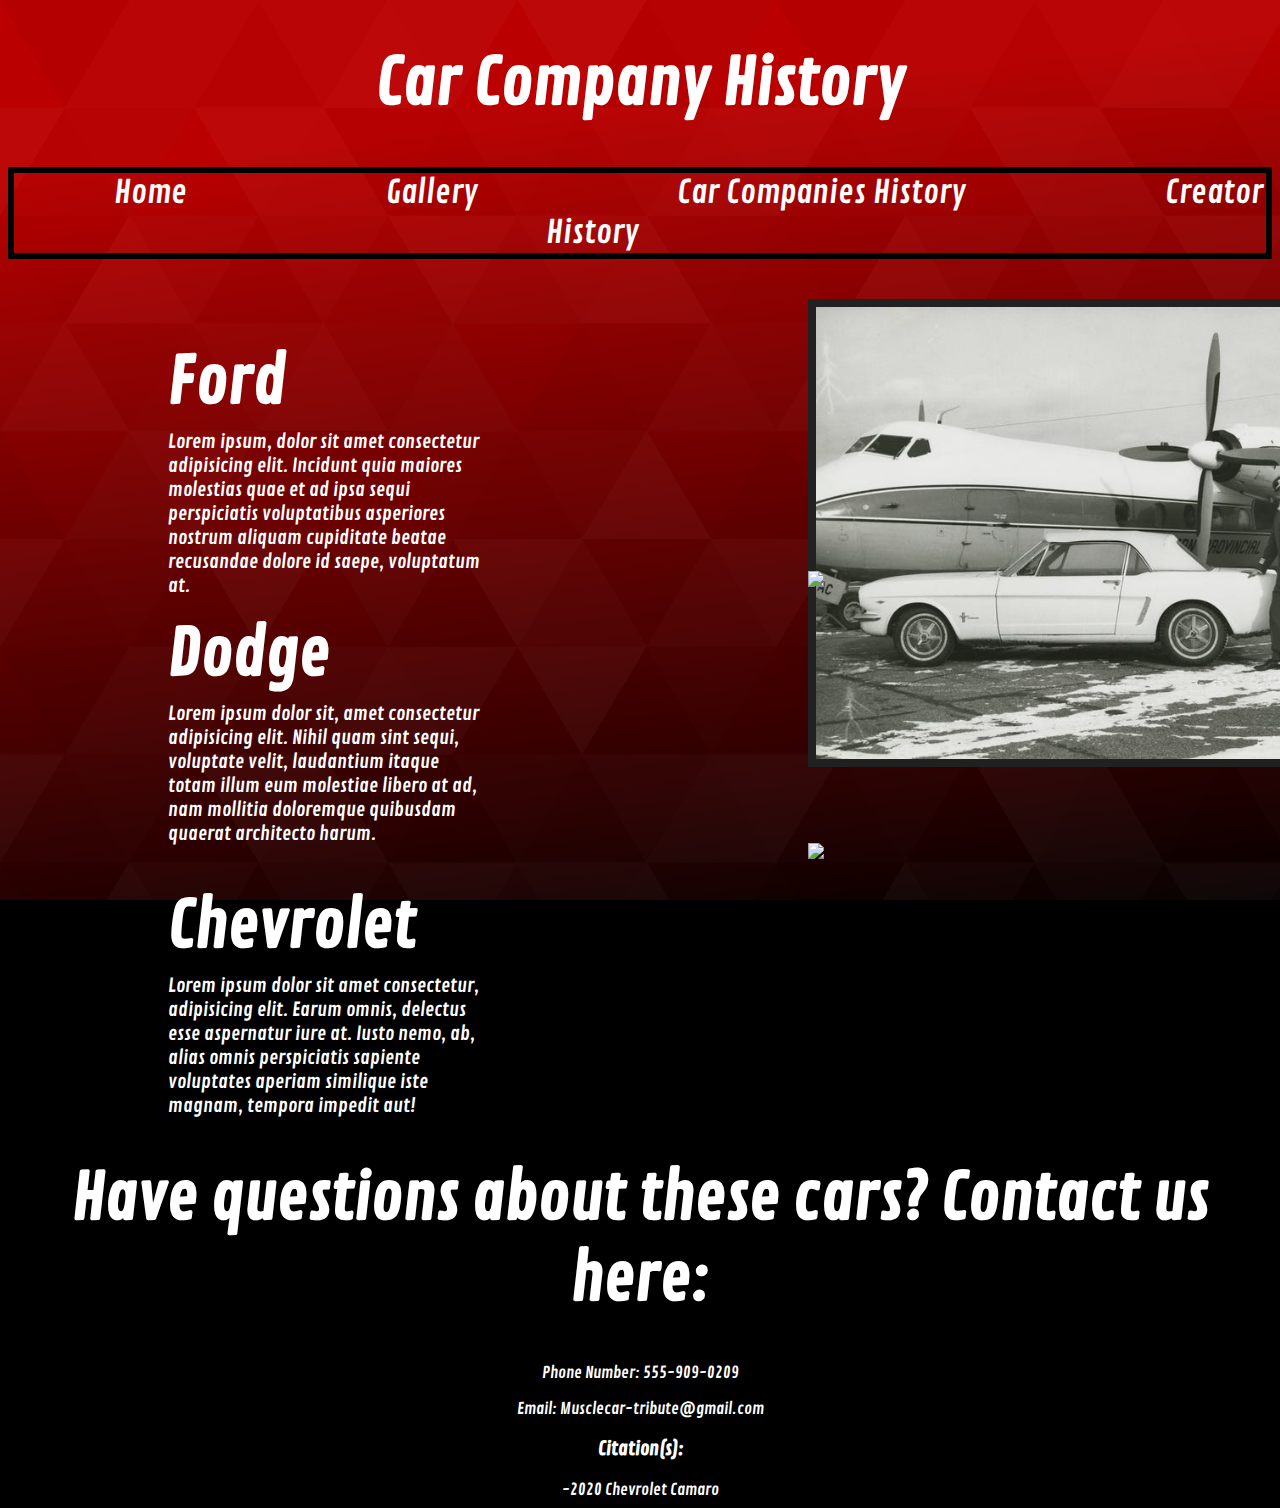
==== car company history.html @ 596dbefc "added another page, a new font, and images" ====
<!DOCTYPE html>
<html lang="en">
<head>
    <meta charset="UTF-8">
    <meta name="viewport" content="width=device-width, initial-scale=1.0">
    <title>Car Company History</title>
    <link rel="stylesheet" href="car company history.css">
    <link rel="icon" href="images/favicon logo.png" type="image/gif" sizes="32x32">
</head>
<body>
    
    <div class="heading">
    <h1 id="h-one">Car Company History</h1>
    </div>

    <div class="navigation">
    <a id="home" href="index.html">Home</a>
   <a id="gallery" href="">Gallery</a>
    <a id="carCompaniesHistory" href="car company history.html">Car Companies History</a>
    <a id="creatorHistory" href="">Creator History</a>
    </div><br><br>

    <div class="grid-container">
    <div class="fill"></div>
    <div class="item-1"><h1 id="h-one">Ford</h1></div>
    <div class="item-2"><p id="p-one">Lorem ipsum, dolor sit amet consectetur adipisicing elit. Incidunt quia maiores molestias quae et ad ipsa sequi perspiciatis voluptatibus asperiores nostrum aliquam cupiditate beatae recusandae dolore id saepe, voluptatum at.</p></div>
    <div class="item-3"><img id="img-1" src="images/first ford mustang.jpg"></div>
    <div class="fill2"></div>
    <div class="item-4"><h1 id="h-two">Dodge</h1></div>
    <div class="item-5"><p id="p-two">Lorem ipsum dolor sit, amet consectetur adipisicing elit. Nihil quam sint sequi, voluptate velit, laudantium itaque totam illum eum molestiae libero at ad, nam mollitia doloremque quibusdam quaerat architecto harum.</p></div>
    <div class="item-6"><img id="img-2" src="images/"></div>
    <div class="fill3"></div>
    <div class="item-7"><h1 id="h-three">Chevrolet</h1></div>
    <div class="item-8"><p id="p-three">Lorem ipsum dolor sit amet consectetur, adipisicing elit. Earum omnis, delectus esse aspernatur iure at. Iusto nemo, ab, alias omnis perspiciatis sapiente voluptates aperiam similique iste magnam, tempora impedit aut!</p></div>
    <div class="item-9"><img id="img-3" src="images/"></div>
    </div>

    <div class="footer">
    <h1 id="h-two">Have questions about these cars? Contact us here:</h1>
    <p id="p-1">Phone Number: 555-909-0209</p>
    <p id="p-2">Email: Musclecar-tribute@gmail.com</p>
    <h3 id="h3-one">Citation(s):</h3>
    <a id="a1" href="https://www.youtube.com/watch?v=B7-07gzPo2c">-2020 Chevrolet Camaro</a>
    </div>


</body>
</html>
---- car company history.css ----
body {
    background-color: #000000;
    background-image: url("data:image/svg+xml,%3Csvg xmlns='http://www.w3.org/2000/svg' width='100%25'%3E%3Cdefs%3E%3ClinearGradient id='a' gradientUnits='userSpaceOnUse' x1='0' x2='0' y1='0' y2='100%25' gradientTransform='rotate(173,960,484)'%3E%3Cstop offset='0' stop-color='%23000000'/%3E%3Cstop offset='1' stop-color='%23ba0000'/%3E%3C/linearGradient%3E%3Cpattern patternUnits='userSpaceOnUse' id='b' width='776' height='646.7' x='0' y='0' viewBox='0 0 1080 900'%3E%3Cg fill-opacity='0.03'%3E%3Cpolygon fill='%23444' points='90 150 0 300 180 300'/%3E%3Cpolygon points='90 150 180 0 0 0'/%3E%3Cpolygon fill='%23AAA' points='270 150 360 0 180 0'/%3E%3Cpolygon fill='%23DDD' points='450 150 360 300 540 300'/%3E%3Cpolygon fill='%23999' points='450 150 540 0 360 0'/%3E%3Cpolygon points='630 150 540 300 720 300'/%3E%3Cpolygon fill='%23DDD' points='630 150 720 0 540 0'/%3E%3Cpolygon fill='%23444' points='810 150 720 300 900 300'/%3E%3Cpolygon fill='%23FFF' points='810 150 900 0 720 0'/%3E%3Cpolygon fill='%23DDD' points='990 150 900 300 1080 300'/%3E%3Cpolygon fill='%23444' points='990 150 1080 0 900 0'/%3E%3Cpolygon fill='%23DDD' points='90 450 0 600 180 600'/%3E%3Cpolygon points='90 450 180 300 0 300'/%3E%3Cpolygon fill='%23666' points='270 450 180 600 360 600'/%3E%3Cpolygon fill='%23AAA' points='270 450 360 300 180 300'/%3E%3Cpolygon fill='%23DDD' points='450 450 360 600 540 600'/%3E%3Cpolygon fill='%23999' points='450 450 540 300 360 300'/%3E%3Cpolygon fill='%23999' points='630 450 540 600 720 600'/%3E%3Cpolygon fill='%23FFF' points='630 450 720 300 540 300'/%3E%3Cpolygon points='810 450 720 600 900 600'/%3E%3Cpolygon fill='%23DDD' points='810 450 900 300 720 300'/%3E%3Cpolygon fill='%23AAA' points='990 450 900 600 1080 600'/%3E%3Cpolygon fill='%23444' points='990 450 1080 300 900 300'/%3E%3Cpolygon fill='%23222' points='90 750 0 900 180 900'/%3E%3Cpolygon points='270 750 180 900 360 900'/%3E%3Cpolygon fill='%23DDD' points='270 750 360 600 180 600'/%3E%3Cpolygon points='450 750 540 600 360 600'/%3E%3Cpolygon points='630 750 540 900 720 900'/%3E%3Cpolygon fill='%23444' points='630 750 720 600 540 600'/%3E%3Cpolygon fill='%23AAA' points='810 750 720 900 900 900'/%3E%3Cpolygon fill='%23666' points='810 750 900 600 720 600'/%3E%3Cpolygon fill='%23999' points='990 750 900 900 1080 900'/%3E%3Cpolygon fill='%23999' points='180 0 90 150 270 150'/%3E%3Cpolygon fill='%23444' points='360 0 270 150 450 150'/%3E%3Cpolygon fill='%23FFF' points='540 0 450 150 630 150'/%3E%3Cpolygon points='900 0 810 150 990 150'/%3E%3Cpolygon fill='%23222' points='0 300 -90 450 90 450'/%3E%3Cpolygon fill='%23FFF' points='0 300 90 150 -90 150'/%3E%3Cpolygon fill='%23FFF' points='180 300 90 450 270 450'/%3E%3Cpolygon fill='%23666' points='180 300 270 150 90 150'/%3E%3Cpolygon fill='%23222' points='360 300 270 450 450 450'/%3E%3Cpolygon fill='%23FFF' points='360 300 450 150 270 150'/%3E%3Cpolygon fill='%23444' points='540 300 450 450 630 450'/%3E%3Cpolygon fill='%23222' points='540 300 630 150 450 150'/%3E%3Cpolygon fill='%23AAA' points='720 300 630 450 810 450'/%3E%3Cpolygon fill='%23666' points='720 300 810 150 630 150'/%3E%3Cpolygon fill='%23FFF' points='900 300 810 450 990 450'/%3E%3Cpolygon fill='%23999' points='900 300 990 150 810 150'/%3E%3Cpolygon points='0 600 -90 750 90 750'/%3E%3Cpolygon fill='%23666' points='0 600 90 450 -90 450'/%3E%3Cpolygon fill='%23AAA' points='180 600 90 750 270 750'/%3E%3Cpolygon fill='%23444' points='180 600 270 450 90 450'/%3E%3Cpolygon fill='%23444' points='360 600 270 750 450 750'/%3E%3Cpolygon fill='%23999' points='360 600 450 450 270 450'/%3E%3Cpolygon fill='%23666' points='540 600 630 450 450 450'/%3E%3Cpolygon fill='%23222' points='720 600 630 750 810 750'/%3E%3Cpolygon fill='%23FFF' points='900 600 810 750 990 750'/%3E%3Cpolygon fill='%23222' points='900 600 990 450 810 450'/%3E%3Cpolygon fill='%23DDD' points='0 900 90 750 -90 750'/%3E%3Cpolygon fill='%23444' points='180 900 270 750 90 750'/%3E%3Cpolygon fill='%23FFF' points='360 900 450 750 270 750'/%3E%3Cpolygon fill='%23AAA' points='540 900 630 750 450 750'/%3E%3Cpolygon fill='%23FFF' points='720 900 810 750 630 750'/%3E%3Cpolygon fill='%23222' points='900 900 990 750 810 750'/%3E%3Cpolygon fill='%23222' points='1080 300 990 450 1170 450'/%3E%3Cpolygon fill='%23FFF' points='1080 300 1170 150 990 150'/%3E%3Cpolygon points='1080 600 990 750 1170 750'/%3E%3Cpolygon fill='%23666' points='1080 600 1170 450 990 450'/%3E%3Cpolygon fill='%23DDD' points='1080 900 1170 750 990 750'/%3E%3C/g%3E%3C/pattern%3E%3C/defs%3E%3Crect x='0' y='0' fill='url(%23a)' width='100%25' height='100%25'/%3E%3Crect x='0' y='0' fill='url(%23b)' width='100%25' height='100%25'/%3E%3C/svg%3E");
    background-attachment: fixed;
    background-size: cover;
    font-family: font;
}

.heading {
    text-align: center;
}

.navigation {
    text-align: center;
    font-size: 2rem;
    border: solid .4rem black;
}

.navigation > a {
    border: solid 6rem transparent;
}

a {
    text-decoration: none;
    color: white;
}

a:visited {
    color: white;
}

a:hover {
   color: green;
   text-decoration: underline solid blue;
}

a:active {
    color: purple;
    text-decoration: underline solid yellow;
}

#h-one {
    color: white;
    font-size: 4rem;
}

.footer {
    text-align: center;
    color: white;
}

.grid-container {
    display: grid;
    grid-template-columns: 10rem 20rem 20rem 20rem;
    grid-template-rows: 7rem 10rem 7rem 10rem 7rem 10rem;
}

.fill {
    grid-column: 1/1;
    grid-row: 1/1;
}

.item-1 {
    grid-column: 2/2;
    grid-row: 1/1;
}

.item-2 {
    grid-column: 2/2;
    grid-row: 2/2;
}

.item-3 {
    grid-column: 4/4;
    grid-row: 1/1;
}

.fill2 {
    grid-column: 1/1;
    grid-row: 3/3;
}

.item-4 {
    grid-column: 2/2;
    grid-row: 3/3;
}

.item-5 {
    grid-column: 2/2;
    grid-row:4/4;
}

.item-6 {
    grid-column: 4/4;
    grid-row: 3/3;
}

.fill3 {
    grid-column: 1/1;
    grid-row: 5/5;
}

.item-7 {
    grid-column: 2/2;
    grid-row: 5/5;
}

.item-8 {
    grid-column: 2/2;
    grid-row: 6/6;
}

.item-9 {
    grid-column: 4/4;
    grid-row: 5/5;
}

#p-one {
    color: white;
    font-size: 1.2rem;
}

#p-two {
    color: white;
    font-size: 1.2rem;
}

#p-three {
    color: white;
    font-size: 1.2rem;
}
#h-two {
    color: white;
    font-size: 4rem;
}

#h-three {
    color: white;
    font-size: 4rem;
}

#img-1 {
    width: 35rem;
    border: solid .5rem rgb(34, 33, 33);
}

@font-face {
    font-family: font;
    src: url('fonts/ContrailOne-Regular.ttf')
}
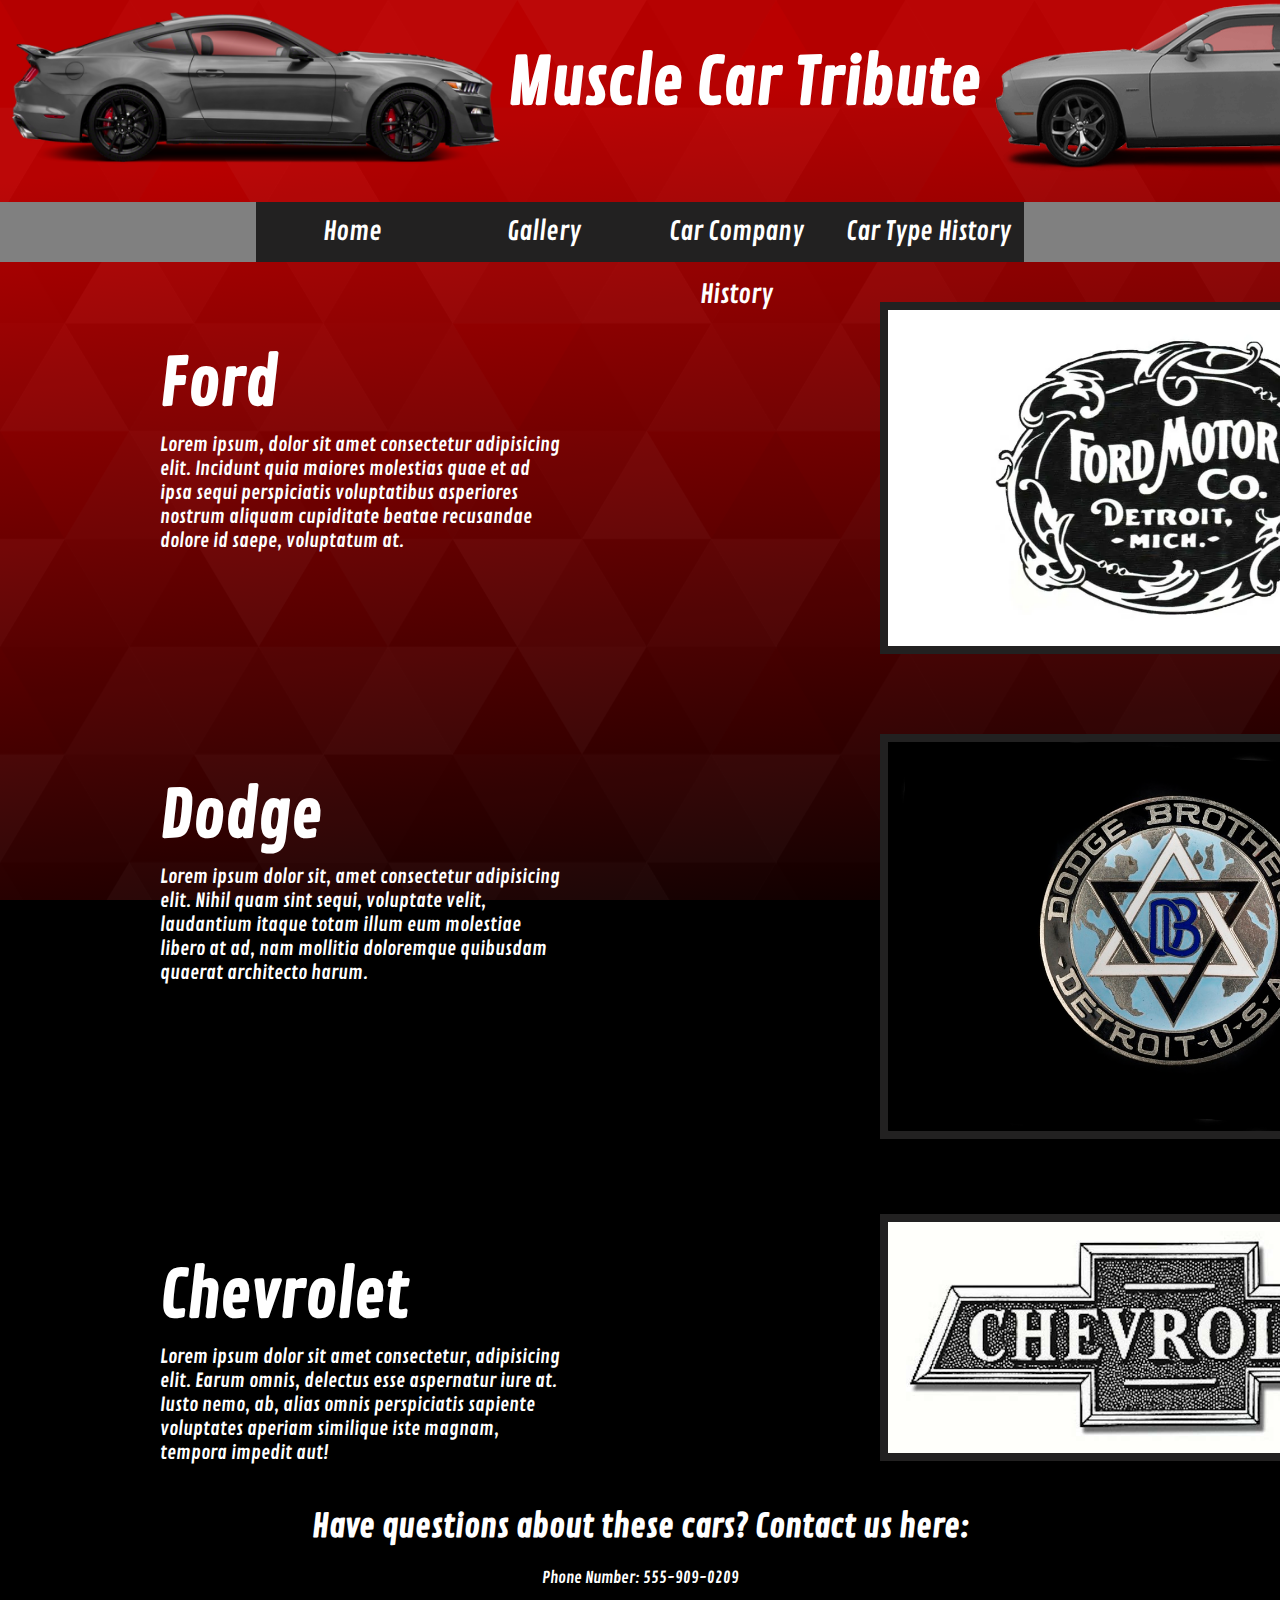
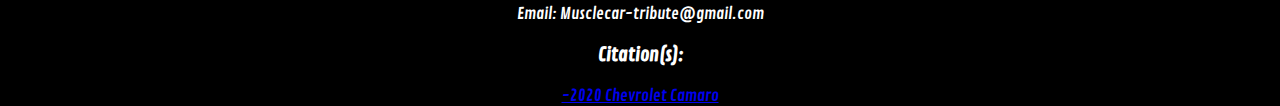
==== commit 842acc83: "added another page with three more images, finished the banner for the header, and reformatted every" ====
--- a/car company history.html
+++ b/car company history.html
@@ -10,29 +10,33 @@
 <body>
     
     <div class="heading">
-    <h1 id="h-one">Car Company History</h1>
+    <div class="heading-1"><img id="banner1" src="images/banner1.png"></div>
+    <div class="heading-2"><h1 id="h-one">Muscle Car Tribute</h1></div>
+    <div class="heading-3"><img id="banner2" src="images/banner2.png"></div>
     </div>
 
-    <div class="navigation">
-    <a id="home" href="index.html">Home</a>
-   <a id="gallery" href="">Gallery</a>
-    <a id="carCompaniesHistory" href="car company history.html">Car Companies History</a>
-    <a id="creatorHistory" href="">Creator History</a>
+    <div class="navContainer">
+    <div class="navBarExtra1"></div>
+    <div class="navBox1" id="navBox"><a href="index.html" id="navText">Home</a></div>
+    <div class="navBox2" id="navBox"><a href="" id="navText">Gallery</a></div>
+    <div class="navBox3" id="navBox"><a href="car company history.html" id="navText">Car Company History</a></div>
+    <div class="navBox4" id="navBox"><a href="car type history.html" id="navText">Car Type History</a></div>
+    <div class="navBarExtra2"></div>
     </div><br><br>
 
     <div class="grid-container">
     <div class="fill"></div>
     <div class="item-1"><h1 id="h-one">Ford</h1></div>
     <div class="item-2"><p id="p-one">Lorem ipsum, dolor sit amet consectetur adipisicing elit. Incidunt quia maiores molestias quae et ad ipsa sequi perspiciatis voluptatibus asperiores nostrum aliquam cupiditate beatae recusandae dolore id saepe, voluptatum at.</p></div>
-    <div class="item-3"><img id="img-1" src="images/first ford mustang.jpg"></div>
+    <div class="item-3"><img id="img-1" src="images/original ford logo.webp"></div>
     <div class="fill2"></div>
-    <div class="item-4"><h1 id="h-two">Dodge</h1></div>
+    <div class="item-4"><h1 id="h-one">Dodge</h1></div>
     <div class="item-5"><p id="p-two">Lorem ipsum dolor sit, amet consectetur adipisicing elit. Nihil quam sint sequi, voluptate velit, laudantium itaque totam illum eum molestiae libero at ad, nam mollitia doloremque quibusdam quaerat architecto harum.</p></div>
-    <div class="item-6"><img id="img-2" src="images/"></div>
+    <div class="item-6"><img id="img-2" src="images/original dodge logo.jpg"></div>
     <div class="fill3"></div>
-    <div class="item-7"><h1 id="h-three">Chevrolet</h1></div>
+    <div class="item-7"><h1 id="h-one">Chevrolet</h1></div>
     <div class="item-8"><p id="p-three">Lorem ipsum dolor sit amet consectetur, adipisicing elit. Earum omnis, delectus esse aspernatur iure at. Iusto nemo, ab, alias omnis perspiciatis sapiente voluptates aperiam similique iste magnam, tempora impedit aut!</p></div>
-    <div class="item-9"><img id="img-3" src="images/"></div>
+    <div class="item-9"><img id="img-3" src="images/original chevrolet logo.png"></div>
     </div>
 
     <div class="footer">
--- a/car company history.css
+++ b/car company history.css
@@ -4,40 +4,76 @@
     background-attachment: fixed;
     background-size: cover;
     font-family: font;
+    margin: 0;
 }
 
 .heading {
+    display: grid;
     text-align: center;
+    grid-template-columns: 31rem 31rem 30rem;
+    grid-template-rows: 0.1rem;
 }
 
-.navigation {
-    text-align: center;
-    font-size: 2rem;
-    border: solid .4rem black;
+#banner1 {
+    width: 32rem;
+    height: 11rem;
 }
 
-.navigation > a {
-    border: solid 6rem transparent;
+#banner2 {
+    width: 31.5rem;
+    height: 11rem;
 }
 
-a {
+#navText {
+    text-align: center;
+    font-size: 1.6rem;
+    color: white;
     text-decoration: none;
-    color: white;
-}
-
-a:visited {
-    color: white;
-}
-
-a:hover {
-   color: green;
-   text-decoration: underline solid blue;
-}
-
-a:active {
-    color: purple;
-    text-decoration: underline solid yellow;
-}
+  }
+  
+  #navBox:hover {
+    background-color: #404040;
+  }
+  
+  .navContainer {
+    display: grid;
+    flex-wrap: wrap;
+    grid-template-columns: 20% repeat(4, 15%) 20%;
+    grid-template-rows: 200px 60px;
+    text-align: center;
+    vertical-align: middle;
+    line-height: 60px;
+  }
+    .navBox1 {
+        grid-column: 2 / span 1;
+        grid-row: 2 / span 1;
+        background-color: rgb(34, 33, 33);
+    }
+    .navBox2 {
+        grid-column: 3 / span 1;
+        grid-row: 2 / span 1;
+        background-color: rgb(34, 33, 33);
+    }
+    .navBox3 {
+        grid-column: 4 / span 1;
+        grid-row: 2 / span 1;
+        background-color: rgb(34, 33, 33);
+    }
+    .navBox4 {
+        grid-column: 5 / span 1;
+        grid-row: 2 / span 1;
+        background-color: rgb(34, 33, 33);
+    }
+    .navBarExtra1 {
+        grid-column: 1 / span 1;
+        grid-row: 2 / span 1;
+        background-color: #808080;
+    }
+    .navBarExtra2 {
+        grid-column: 6 / span 1;
+        grid-row: 2 / span 1;
+        background-color: #808080;
+    }
 
 #h-one {
     color: white;
@@ -51,8 +87,8 @@
 
 .grid-container {
     display: grid;
-    grid-template-columns: 10rem 20rem 20rem 20rem;
-    grid-template-rows: 7rem 10rem 7rem 10rem 7rem 10rem;
+    grid-template-columns: 10rem 25rem 20rem 20rem;
+    grid-template-rows: 7rem 20rem 7rem 23rem 7rem 10rem;
 }
 
 .fill {
@@ -129,17 +165,18 @@
     color: white;
     font-size: 1.2rem;
 }
-#h-two {
-    color: white;
-    font-size: 4rem;
+
+#img-1 {
+    width: 35rem;
+    border: solid .5rem rgb(34, 33, 33);
 }
 
-#h-three {
-    color: white;
-    font-size: 4rem;
+#img-2 {
+    width: 35rem;
+    border: solid .5rem rgb(34, 33, 33);
 }
 
-#img-1 {
+#img-3 {
     width: 35rem;
     border: solid .5rem rgb(34, 33, 33);
 }
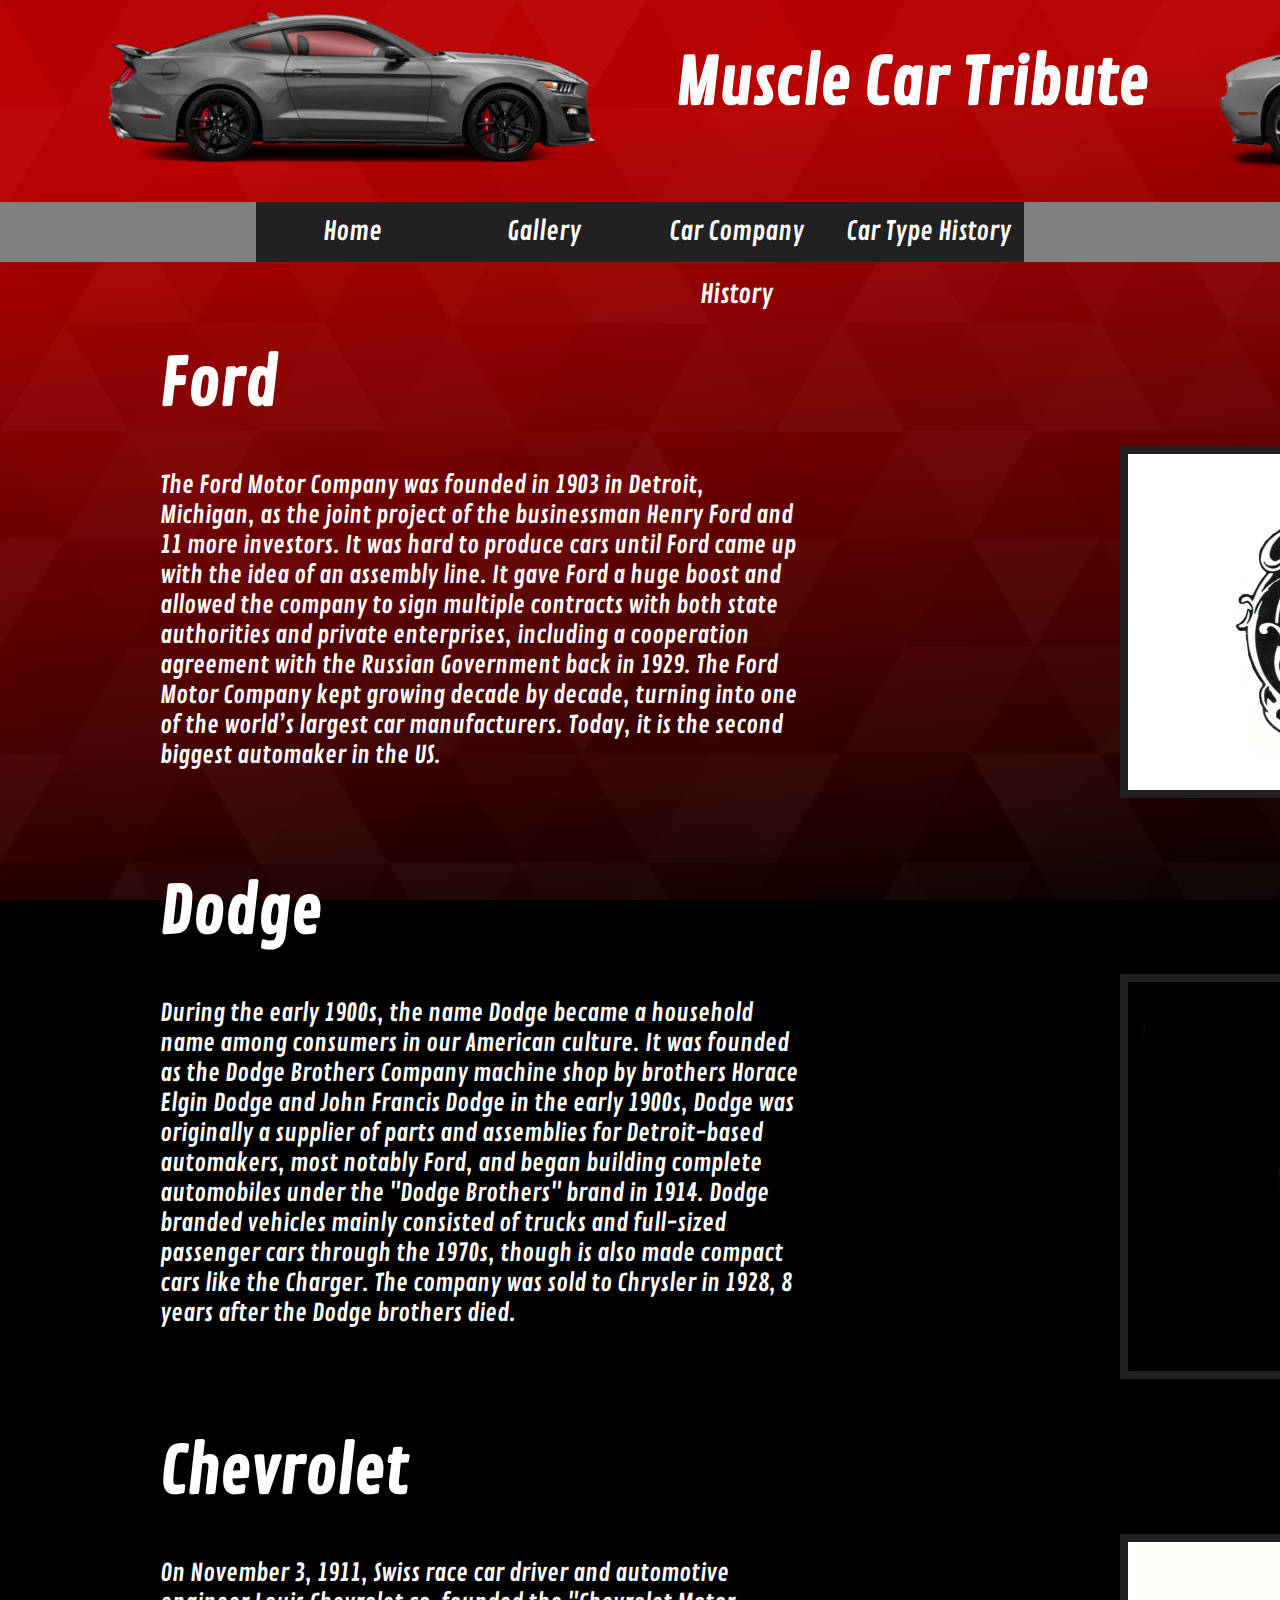
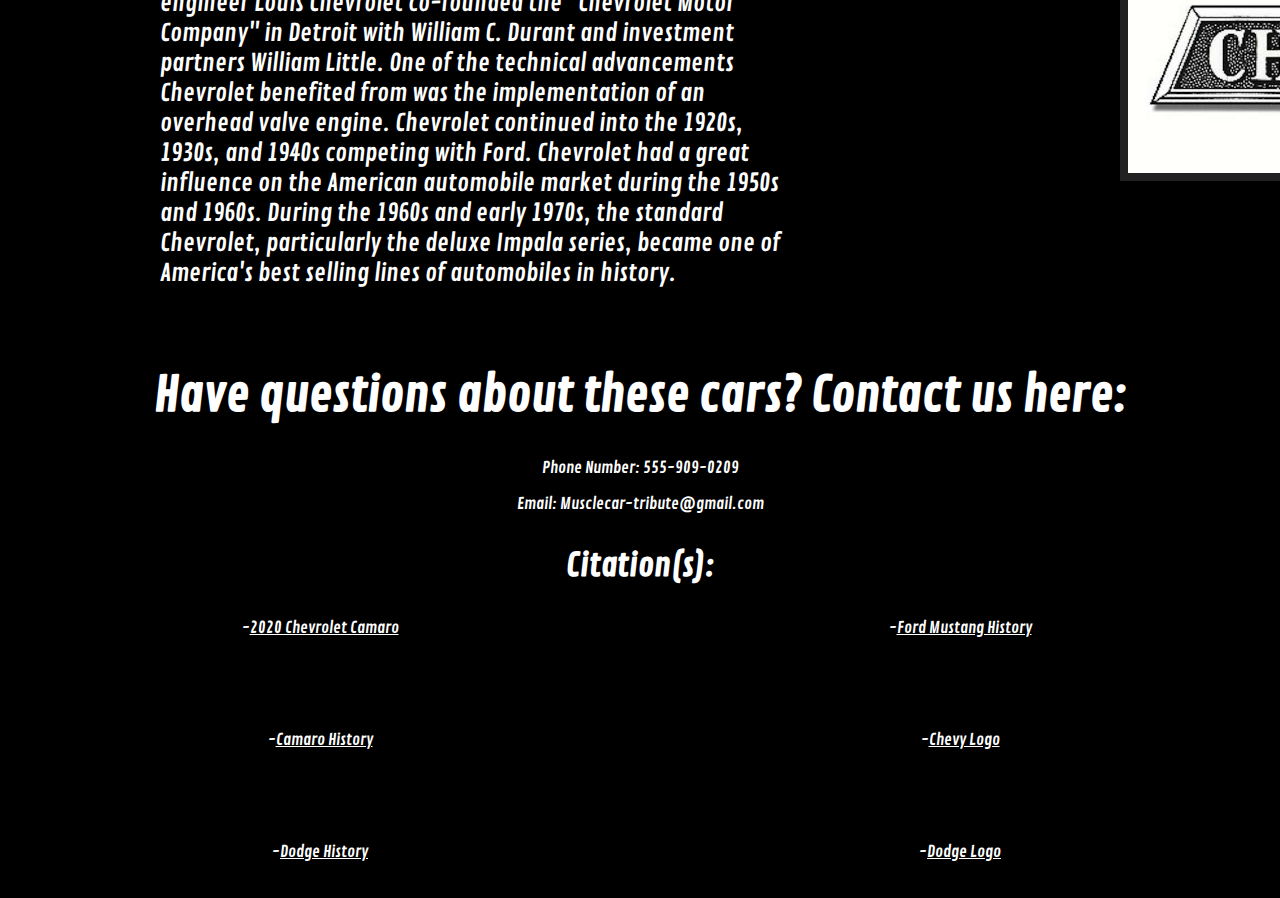
==== commit 3b947af4: "reformatted all of the pages, fixed the footer, added more content to two of the pages, and restyled" ====
--- a/car company history.html
+++ b/car company history.html
@@ -3,7 +3,7 @@
 <head>
     <meta charset="UTF-8">
     <meta name="viewport" content="width=device-width, initial-scale=1.0">
-    <title>Car Company History</title>
+    <title>Muscle Car Tribute</title>
     <link rel="stylesheet" href="car company history.css">
     <link rel="icon" href="images/favicon logo.png" type="image/gif" sizes="32x32">
 </head>
@@ -18,7 +18,7 @@
     <div class="navContainer">
     <div class="navBarExtra1"></div>
     <div class="navBox1" id="navBox"><a href="index.html" id="navText">Home</a></div>
-    <div class="navBox2" id="navBox"><a href="" id="navText">Gallery</a></div>
+    <div class="navBox2" id="navBox"><a href="gallery.html" id="navText">Gallery</a></div>
     <div class="navBox3" id="navBox"><a href="car company history.html" id="navText">Car Company History</a></div>
     <div class="navBox4" id="navBox"><a href="car type history.html" id="navText">Car Type History</a></div>
     <div class="navBarExtra2"></div>
@@ -27,24 +27,33 @@
     <div class="grid-container">
     <div class="fill"></div>
     <div class="item-1"><h1 id="h-one">Ford</h1></div>
-    <div class="item-2"><p id="p-one">Lorem ipsum, dolor sit amet consectetur adipisicing elit. Incidunt quia maiores molestias quae et ad ipsa sequi perspiciatis voluptatibus asperiores nostrum aliquam cupiditate beatae recusandae dolore id saepe, voluptatum at.</p></div>
+    <div class="item-2"><p id="p-one">The Ford Motor Company was founded in 1903 in Detroit, Michigan, as the joint project of the businessman Henry Ford and 11 more investors. It was hard to produce cars until Ford came up with the idea of an assembly line. It gave Ford a huge boost and allowed the company to sign multiple contracts with both state authorities and private enterprises, including a cooperation agreement with the Russian Government back in 1929. The Ford Motor Company kept growing decade by decade, turning into one of the world’s largest car manufacturers. Today, it is the second biggest automaker in the US.</p></div>
     <div class="item-3"><img id="img-1" src="images/original ford logo.webp"></div>
     <div class="fill2"></div>
     <div class="item-4"><h1 id="h-one">Dodge</h1></div>
-    <div class="item-5"><p id="p-two">Lorem ipsum dolor sit, amet consectetur adipisicing elit. Nihil quam sint sequi, voluptate velit, laudantium itaque totam illum eum molestiae libero at ad, nam mollitia doloremque quibusdam quaerat architecto harum.</p></div>
+    <div class="item-5"><p id="p-one">During the early 1900s, the name Dodge became a household name among consumers in our American culture. It was founded as the Dodge Brothers Company machine shop by brothers Horace Elgin Dodge and John Francis Dodge in the early 1900s, Dodge was originally a supplier of parts and assemblies for Detroit-based automakers, most notably Ford, and began building complete automobiles under the "Dodge Brothers" brand in 1914. Dodge branded vehicles mainly consisted of trucks and full-sized passenger cars through the 1970s, though is also made compact cars like the Charger. The company was sold to Chrysler in 1928, 8 years after the Dodge brothers died.</p></div>
     <div class="item-6"><img id="img-2" src="images/original dodge logo.jpg"></div>
     <div class="fill3"></div>
     <div class="item-7"><h1 id="h-one">Chevrolet</h1></div>
-    <div class="item-8"><p id="p-three">Lorem ipsum dolor sit amet consectetur, adipisicing elit. Earum omnis, delectus esse aspernatur iure at. Iusto nemo, ab, alias omnis perspiciatis sapiente voluptates aperiam similique iste magnam, tempora impedit aut!</p></div>
+    <div class="item-8"><p id="p-one">On November 3, 1911, Swiss race car driver and automotive engineer Louis Chevrolet co-founded the "Chevrolet Motor Company" in Detroit with William C. Durant and investment partners William Little. One of the technical advancements Chevrolet benefited from was the implementation of an overhead valve engine. Chevrolet continued into the 1920s, 1930s, and 1940s competing with Ford. Chevrolet had a great influence on the American automobile market during the 1950s and 1960s. During the 1960s and early 1970s, the standard Chevrolet, particularly the deluxe Impala series, became one of America's best selling lines of automobiles in history.</p></div>
     <div class="item-9"><img id="img-3" src="images/original chevrolet logo.png"></div>
     </div>
 
-    <div class="footer">
     <h1 id="h-two">Have questions about these cars? Contact us here:</h1>
     <p id="p-1">Phone Number: 555-909-0209</p>
-    <p id="p-2">Email: Musclecar-tribute@gmail.com</p>
+    <p id="p-1">Email: Musclecar-tribute@gmail.com</p>
     <h3 id="h3-one">Citation(s):</h3>
-    <a id="a1" href="https://www.youtube.com/watch?v=B7-07gzPo2c">-2020 Chevrolet Camaro</a>
+
+    <div class="footer">
+    <div class="f1"<p id="p-3">-<a id="a1" href="https://www.youtube.com/watch?v=B7-07gzPo2c" target="_blank">2020 Chevrolet Camaro</a></p></div>
+    <div class="f2"<p id="p-3">-<a id="a1" href="https://www.automobilemag.com/news/ford-mustang-history-generations-models-specifications/" target="_blank">Ford Mustang History</a></p></div>
+    <div class="f3"<p id="p-3">-<a id="a1" href="https://www.carcovers.com/resources/the-history-of-dodge-challenger/" target="_blank">Dodge Challenger History</a></p></div>
+    <div class="f4"<p id="p-3">-<a id="a1" href="https://www.caranddriver.com/features/g15382545/chevrolet-camaro-generations-body-styles/?slide=45" target="_blank">Camaro History</a></p></div>
+    <div class="f5"<p id="p-3">-<a id="a1" href="https://www.equipmentworld.com/equipment/article/14952248/trace-the-100-year-evolution-of-chevrolets-bowtie-logo-and-the-vehicles-it-has-adorned-gallery" target="_blank">Chevy Logo</a></p></div>
+    <div class="f6"<p id="p-3">-<a id="a1" href="https://en.wikipedia.org/wiki/Chevrolet" target="_blank">Chevy History</a></p></div>
+    <div class="f7" <p id="p-3">-<a id="a1" href="https://en.wikipedia.org/wiki/Dodge" target="_blank">Dodge History</a></p></div>
+    <div class="f8"<p id="p-3">-<a id="a1" href="https://inkbotdesign.com/ford-logo-design/" target="_blank">Dodge Logo</a></p></div>
+    <div class="f9"<p id="p-3"></p>-<a id="a1" href="https://www.freep.com/story/money/cars/mark-phelan/2019/09/23/ford-mustang-henry-ford-museum-harry-phillips/2378595001/" target="_blank">First Ford Mustang</a></div>
     </div>
 
 
--- a/car company history.css
+++ b/car company history.css
@@ -10,18 +10,25 @@
 .heading {
     display: grid;
     text-align: center;
-    grid-template-columns: 31rem 31rem 30rem;
+    grid-template-columns: 38rem 38rem 38rem;
     grid-template-rows: 0.1rem;
 }
 
 #banner1 {
     width: 32rem;
     height: 11rem;
+    float: right;
+}
+
+#h-one {
+    color: white;
+    font-size: 4rem;
 }
 
 #banner2 {
     width: 31.5rem;
     height: 11rem;
+    float: left;
 }
 
 #navText {
@@ -29,13 +36,13 @@
     font-size: 1.6rem;
     color: white;
     text-decoration: none;
-  }
-  
-  #navBox:hover {
+}
+
+#navBox:hover {
     background-color: #404040;
-  }
-  
-  .navContainer {
+}
+
+.navContainer {
     display: grid;
     flex-wrap: wrap;
     grid-template-columns: 20% repeat(4, 15%) 20%;
@@ -43,7 +50,7 @@
     text-align: center;
     vertical-align: middle;
     line-height: 60px;
-  }
+    }
     .navBox1 {
         grid-column: 2 / span 1;
         grid-row: 2 / span 1;
@@ -75,20 +82,81 @@
         background-color: #808080;
     }
 
-#h-one {
-    color: white;
-    font-size: 4rem;
-}
-
-.footer {
-    text-align: center;
-    color: white;
-}
+    .footer {
+        display: grid;
+        grid-template-columns: 40rem 40rem;
+        grid-template-rows: 7rem 7rem;
+        text-align: center;
+        color: white;
+    }
+    
+    .f1 {
+        grid-column: 1/1;
+        grid-row: 1/1;
+    }
+    
+    .f2 {
+        grid-column: 2/2;
+        grid-row: 1/1;
+    }
+    
+    .f3 {
+        grid-column: 3/3;
+        grid-row: 1/1;
+    }
+    
+    .f4 {
+        grid-column: 1/1;
+        grid-row: 2/2;
+    }
+    
+    .f5 {
+        grid-column: 2/2;
+        grid-row: 2/2;
+    }
+    
+    .f6 {
+        grid-column: 3/3;
+        grid-row: 2/2;
+    }
+    
+    .f7 {
+        grid-column: 1/1;
+        grid-row: 3/3;
+    }
+    
+    .f8 {
+        grid-column: 2/2;
+        grid-row: 3/3;
+    }
+    
+    .f9 {
+        grid-column: 3/3;
+        grid-row: 3/3;
+    }
+    
+    #h-two {
+        color: white;
+        font-size: 3rem;
+        text-align: center;
+    }
+    
+    #p-1 {
+        color: white;
+        font-size: 1rem;
+        text-align: center;
+    }
+    
+    #h3-one {
+        color: white;
+        font-size: 2rem;
+        text-align: center;
+    }
 
 .grid-container {
     display: grid;
-    grid-template-columns: 10rem 25rem 20rem 20rem;
-    grid-template-rows: 7rem 20rem 7rem 23rem 7rem 10rem;
+    grid-template-columns: 10rem 40rem 20rem 20rem;
+    grid-template-rows: 9rem 24rem 9rem 26rem 9rem 25rem;
 }
 
 .fill {
@@ -108,7 +176,7 @@
 
 .item-3 {
     grid-column: 4/4;
-    grid-row: 1/1;
+    grid-row: 2/2;
 }
 
 .fill2 {
@@ -128,7 +196,7 @@
 
 .item-6 {
     grid-column: 4/4;
-    grid-row: 3/3;
+    grid-row: 4/4;
 }
 
 .fill3 {
@@ -148,22 +216,12 @@
 
 .item-9 {
     grid-column: 4/4;
-    grid-row: 5/5;
+    grid-row: 6/6;
 }
 
 #p-one {
     color: white;
-    font-size: 1.2rem;
-}
-
-#p-two {
-    color: white;
-    font-size: 1.2rem;
-}
-
-#p-three {
-    color: white;
-    font-size: 1.2rem;
+    font-size: 1.5rem;
 }
 
 #img-1 {
@@ -184,4 +242,9 @@
 @font-face {
     font-family: font;
     src: url('fonts/ContrailOne-Regular.ttf')
+}
+
+#a1 {
+    text-decoration: underline;
+    color: white;
 }